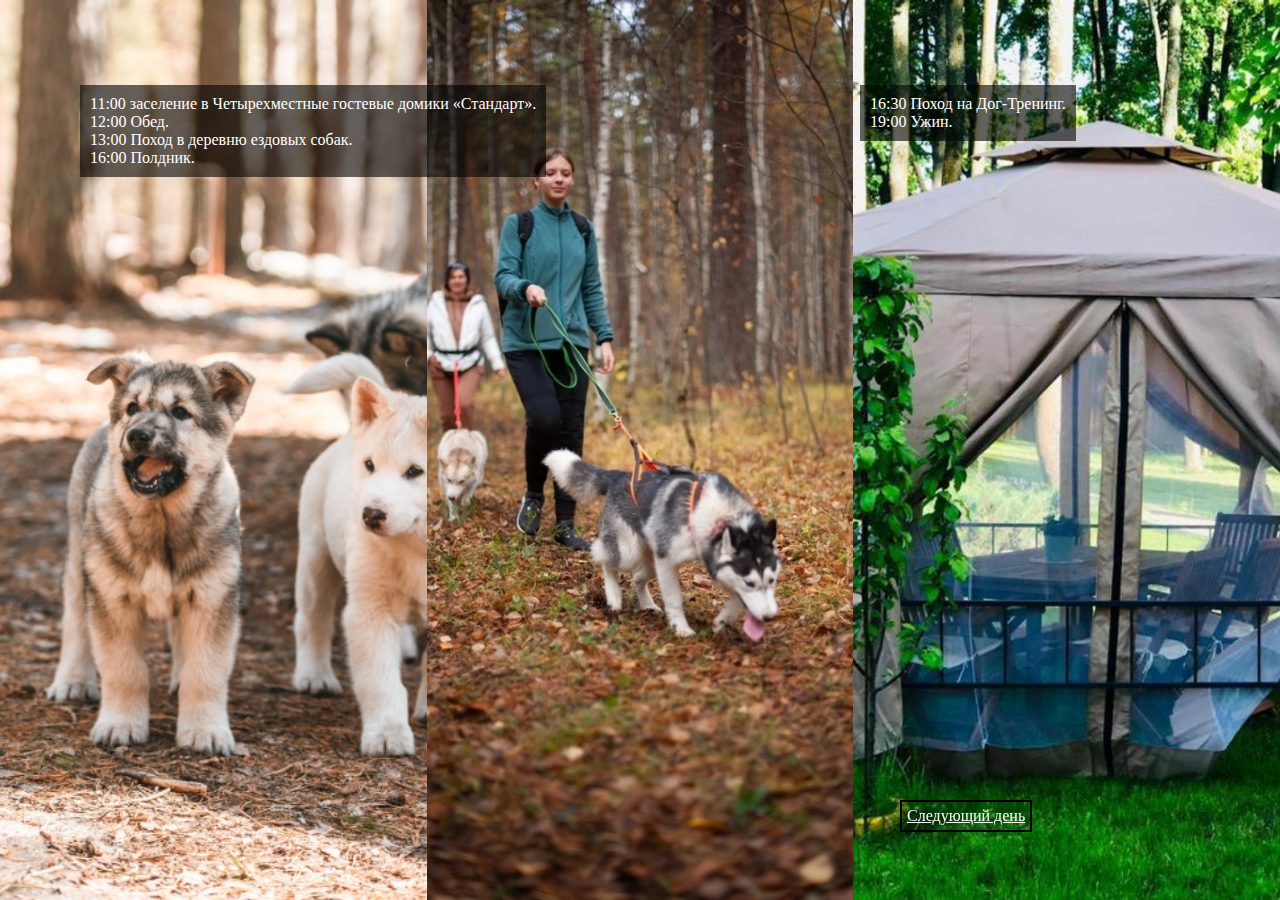
==== 1day.html @ f9e4686a "message" ====
<!DOCTYPE html>
<html lang="en">
<head>
    <meta charset="UTF-8">
    <meta name="viewport" content="width=device-width, initial-scale=1.0">
    <title>День 1</title>
    <link rel="stylesheet" href="1daystyle.css">
</head>
<body> 
    <body>
        <a href="2day.html" style="color: rgb(252, 252, 255);  
            border: 2px solid black; padding: 5px; position: fixed; top: 800px; left: 900px;;">
            Следующий день
        </a>
    <div class="container"> 
        <div class="section">
            <img src="img/1day1.jpeg" id="image1">
            <p style="margin-top: 75px; margin-left: 70px;">11:00 заселение в Четырехместные гостевые домики «Стандарт».
                <br>
                12:00 Обед.
                <br>
                13:00 Поход в деревню ездовых собак.
                <br>
                16:00 Полдник.
            </p>
        </div> 
           
        <div class="section">
            <img src="img/1day2.jpeg">
            <p style="margin-top: 75px; margin-left: 850px;">16:30 Поход на Дог-Тренинг.
                <br>
                19:00 Ужин.</p>


               
        </div> 
        
    
        <div class="section">
            <img src="img/1day3.jpg">
            <p style="margin-top: 75px; margin-left: 1550px;">20:00 «Шатер».
                <br>
                21:00 Сонник.
                <br>
                22:00 Отбой</p>
        </div> 
    </div> 

    
    </body>
</html>
---- 1daystyle.css ----
.container {
    display: flex;
    height: 100vh;
      }
  
  .section {
    flex: 1;
    overflow: hidden;
  }
  
  
  img {
    width: 100%;
    height: 100%;
    object-fit: cover; /* сохранять соотношение сторон и подгонять изображение */
  }
  .section p {
    position: absolute;
    top: 10px;
    left: 10px;
    color: white;
    background-color: rgba(0, 0, 0, 0.6);
    padding: 10px;
}
body {
    overflow: hidden;
    margin: 0;
    padding: 0;
}

.background {
    position: fixed;
    top: 0;
    left: 0;
    z-index: -1;
    width: 100vw;
    height: 100vh;
    object-fit: cover;
}

.rectangle {
    position: absolute;
    top: 50%;
    left: 50%;
    transform: translate(-50%, -50%);
    width: 400px;
    height: 800px;
    background-color: white;
    border: 2px solid black;
    transition: all 0.3s;
    display: flex;
    justify-content: center;
    align-items: center;
}

.rectangle img {
    max-width: 400px;
    max-height: 1000px;
}

.rectangle:hover {
    transform: translate(-50%, -50%) scale(1.05);
}
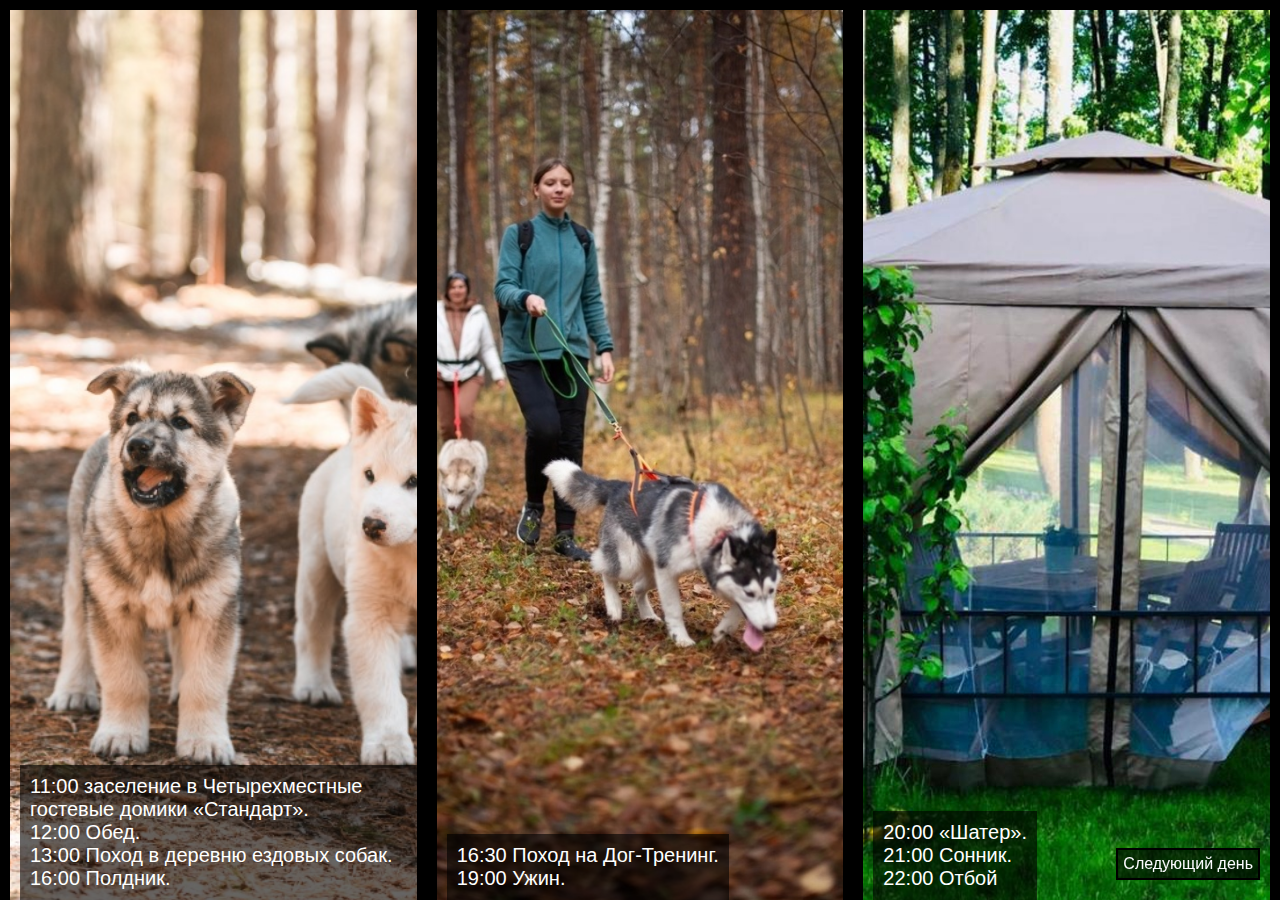
==== commit 4f713131: "fix bugs" ====
--- a/1day.html
+++ b/1day.html
@@ -6,46 +6,28 @@
     <title>День 1</title>
     <link rel="stylesheet" href="1daystyle.css">
 </head>
-<body> 
-    <body>
-        <a href="2day.html" style="color: rgb(252, 252, 255);  
-            border: 2px solid black; padding: 5px; position: fixed; top: 800px; left: 900px;;">
-            Следующий день
-        </a>
+<body>
+    <a href="2day.html" class="next-day-link">Следующий день</a>
     <div class="container"> 
         <div class="section">
             <img src="img/1day1.jpeg" id="image1">
-            <p style="margin-top: 75px; margin-left: 70px;">11:00 заселение в Четырехместные гостевые домики «Стандарт».
-                <br>
-                12:00 Обед.
-                <br>
-                13:00 Поход в деревню ездовых собак.
-                <br>
+            <p>11:00 заселение в Четырехместные гостевые домики «Стандарт».<br>
+                12:00 Обед.<br>
+                13:00 Поход в деревню ездовых собак.<br>
                 16:00 Полдник.
             </p>
         </div> 
-           
         <div class="section">
             <img src="img/1day2.jpeg">
-            <p style="margin-top: 75px; margin-left: 850px;">16:30 Поход на Дог-Тренинг.
-                <br>
+            <p>16:30 Поход на Дог-Тренинг.<br>
                 19:00 Ужин.</p>
-
-
-               
         </div> 
-        
-    
         <div class="section">
             <img src="img/1day3.jpg">
-            <p style="margin-top: 75px; margin-left: 1550px;">20:00 «Шатер».
-                <br>
-                21:00 Сонник.
-                <br>
+            <p>20:00 «Шатер».<br>
+                21:00 Сонник.<br>
                 22:00 Отбой</p>
         </div> 
-    </div> 
-
-    
-    </body>
-</html>+    </div>
+</body>
+</html>
--- a/1daystyle.css
+++ b/1daystyle.css
@@ -1,63 +1,85 @@
+body {
+    margin: 0;
+    padding: 0;
+    overflow: hidden;
+    font-family: Arial, sans-serif;
+    color: white;
+}
+
+.next-day-link {
+    position: fixed;
+    bottom: 10px;
+    right: 10px;
+    color: rgb(252, 252, 255);
+    border: 2px solid black;
+    padding: 5px;
+    background-color: rgba(0, 0, 0, 0.6);
+    text-decoration: none;
+    z-index: 9999; 
+}
+
 .container {
     display: flex;
+    flex-direction: column;
     height: 100vh;
-      }
-  
-  .section {
-    flex: 1;
-    overflow: hidden;
-  }
-  
-  
-  img {
-    width: 100%;
-    height: 100%;
-    object-fit: cover; /* сохранять соотношение сторон и подгонять изображение */
-  }
-  .section p {
-    position: absolute;
-    top: 10px;
-    left: 10px;
-    color: white;
-    background-color: rgba(0, 0, 0, 0.6);
-    padding: 10px;
-}
-body {
-    overflow: hidden;
-    margin: 0;
-    padding: 0;
+    background-color: black;
+    overflow: hidden; 
 }
 
-.background {
-    position: fixed;
-    top: 0;
-    left: 0;
-    z-index: -1;
-    width: 100vw;
-    height: 100vh;
-    object-fit: cover;
+.section {
+    position: relative; 
+    flex: 1;
+    display: flex;
+    flex-direction: column;
+    align-items: center;
+    justify-content: center;
+    margin: 20px 0;
+    overflow: hidden; 
 }
 
-.rectangle {
-    position: absolute;
-    top: 50%;
-    left: 50%;
-    transform: translate(-50%, -50%);
-    width: 400px;
-    height: 800px;
-    background-color: white;
-    border: 2px solid black;
-    transition: all 0.3s;
-    display: flex;
-    justify-content: center;
-    align-items: center;
+
+.section img {
+    width: 100%;
+    height: 100vh; 
+    object-fit: cover; 
+}
+.section .text-container {
+    position: absolute; 
+    bottom: 0; 
+    width: 100%; 
+    text-align: center; 
 }
 
-.rectangle img {
-    max-width: 400px;
-    max-height: 1000px;
+.section p {
+    margin: 0; 
+    padding: 10px; 
+    background-color: rgba(0, 0, 0, 0.6); 
+    color: white;  
+    
 }
 
-.rectangle:hover {
-    transform: translate(-50%, -50%) scale(1.05);
-}
+@media (min-width: 768px) {
+    .container {
+        flex-direction: row;
+        flex-wrap: wrap;
+    }
+    
+    .section {
+        flex: 1 1 30%;
+        margin: 10px;
+    }
+
+    .section p {
+        font-size: 20px;
+        position: absolute;
+        bottom: 10px;
+        left: 10px;
+        margin: 0;
+        max-width: calc(100% - 20px);
+    }
+
+    .next-day-link {
+        bottom: 20px;
+        right: 20px;
+    }
+}